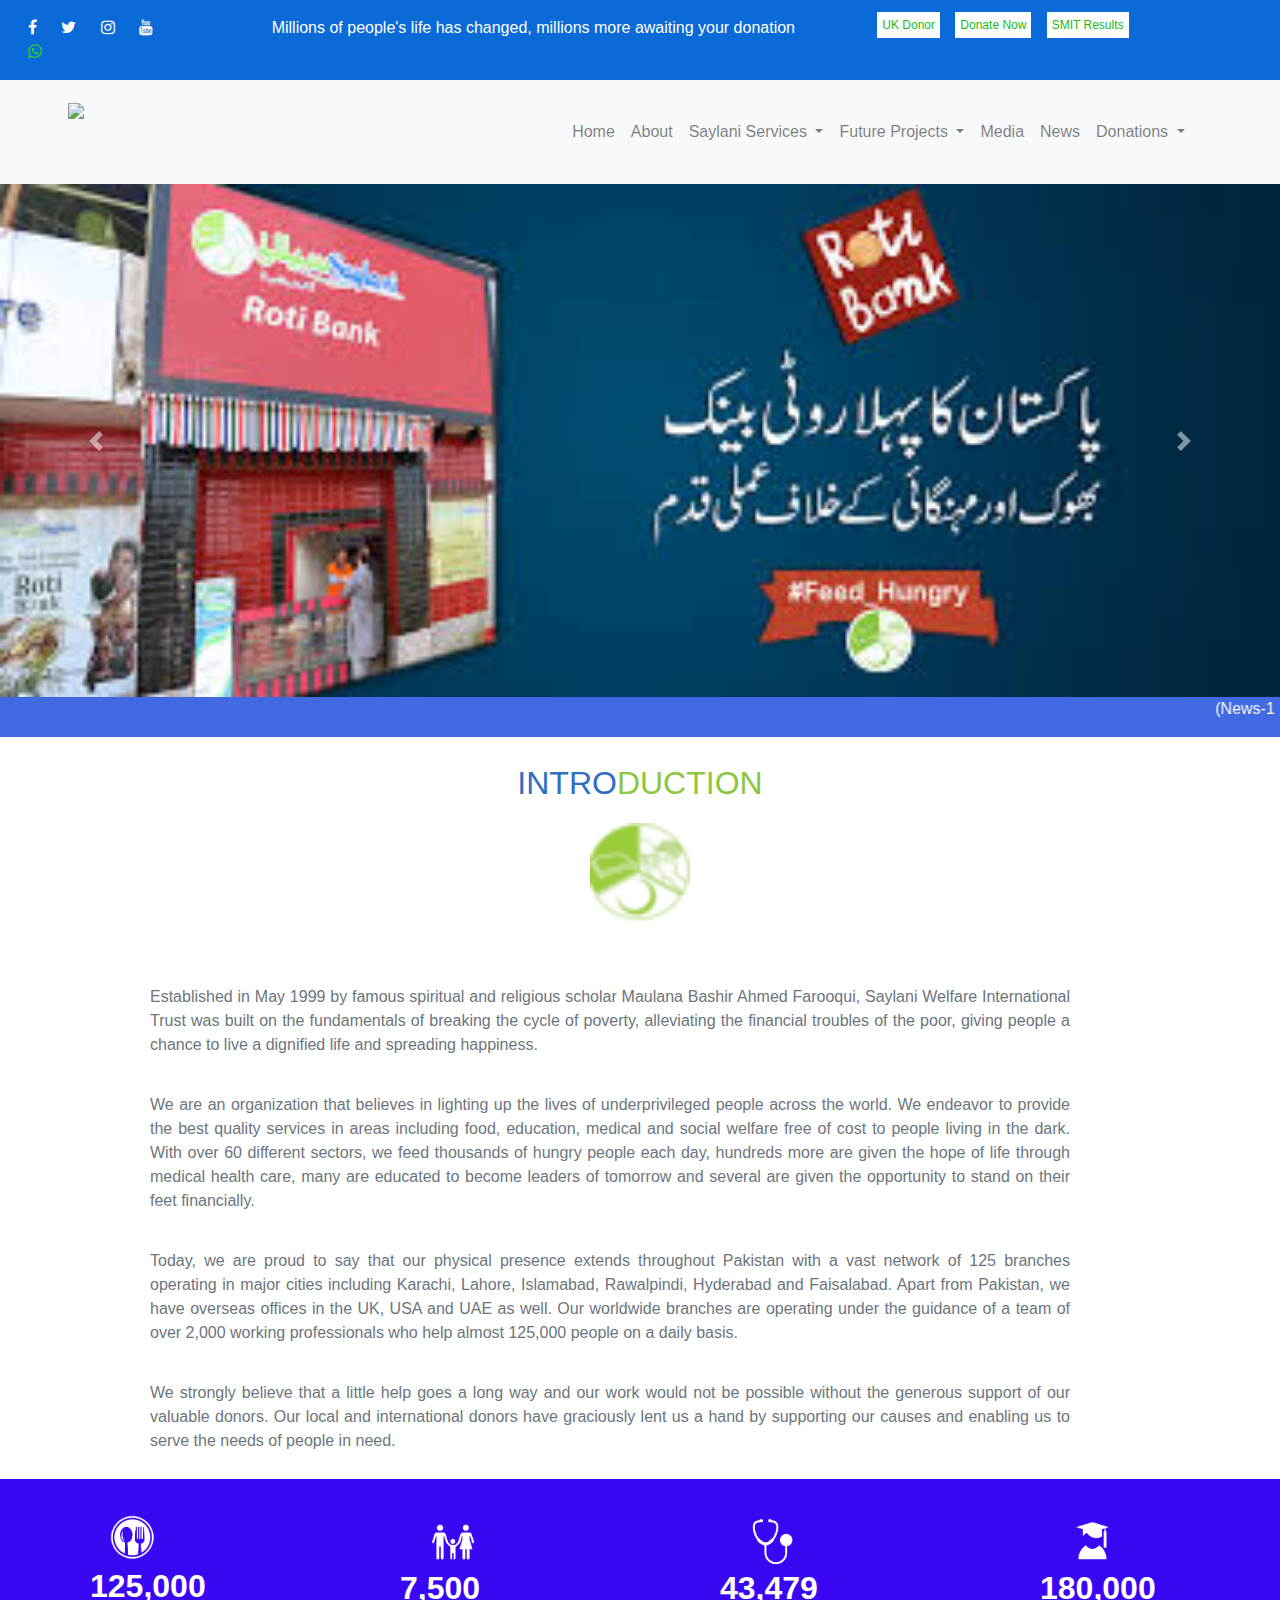
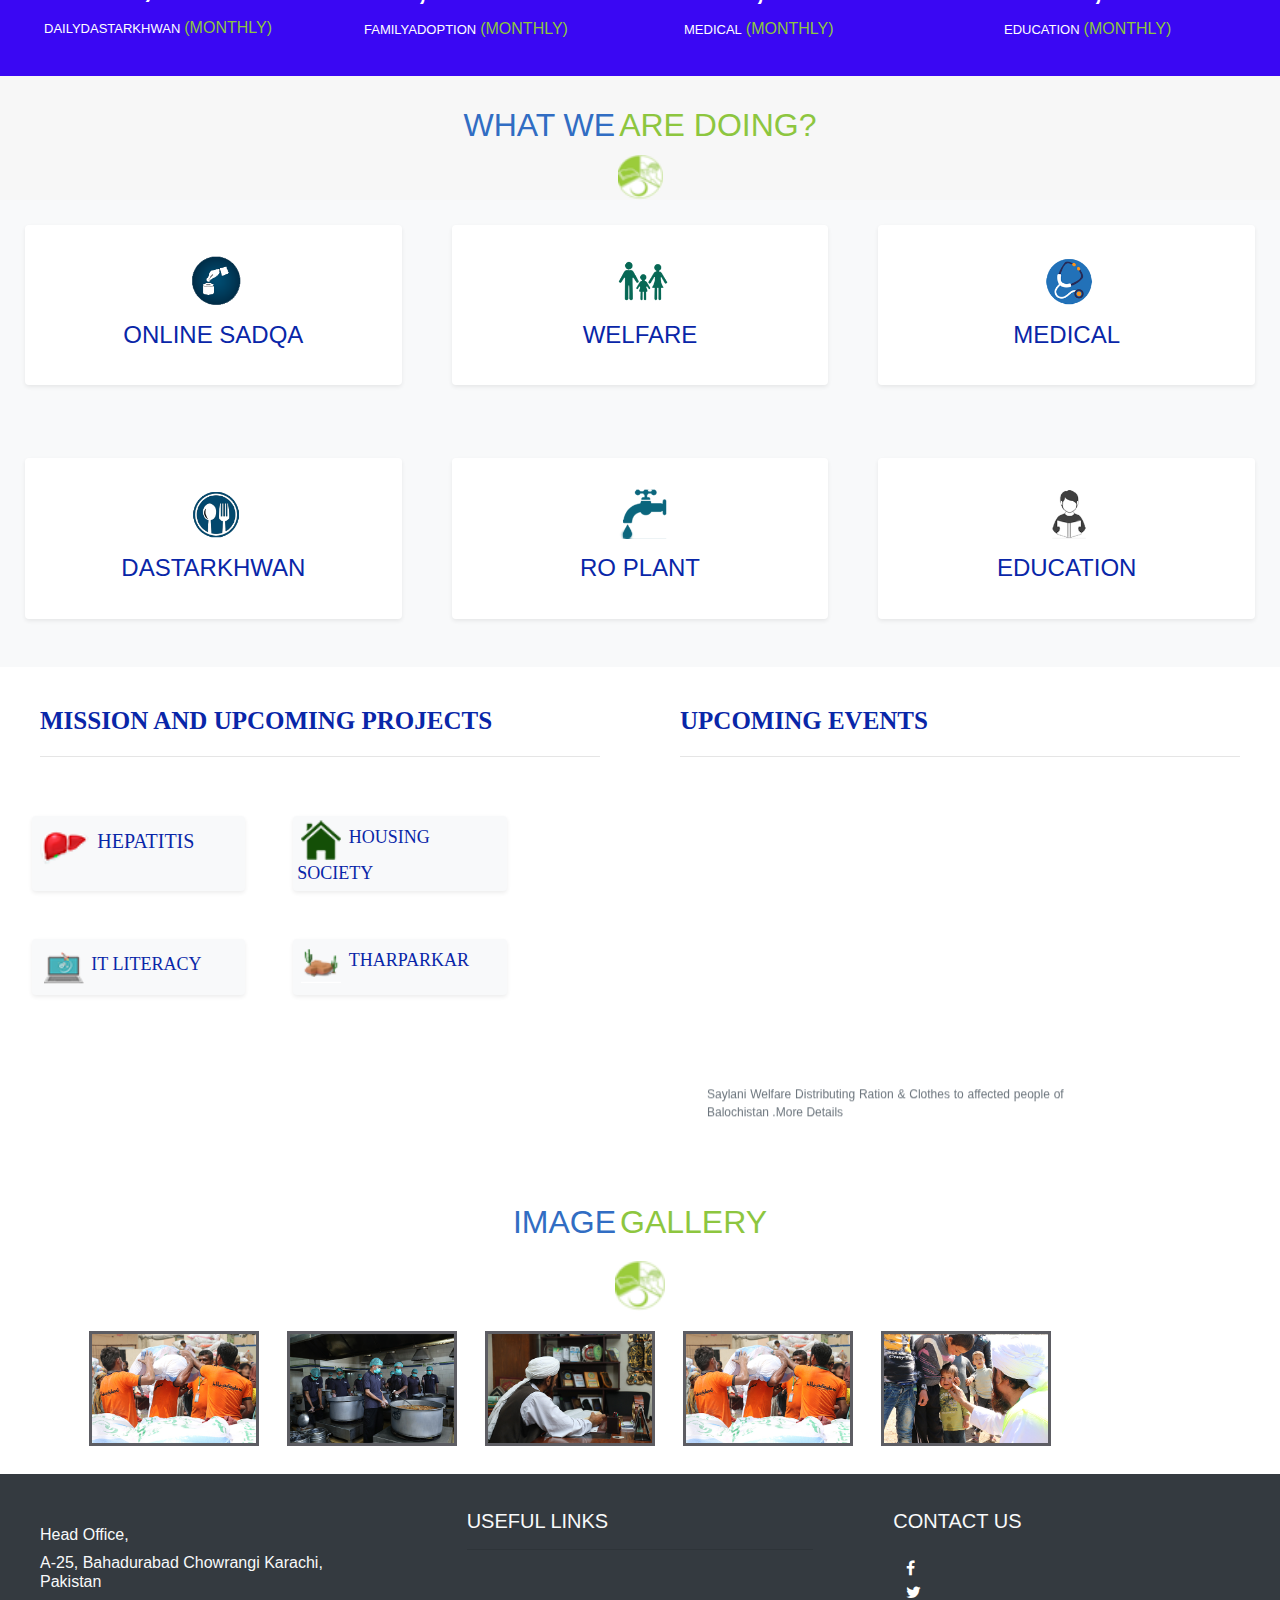
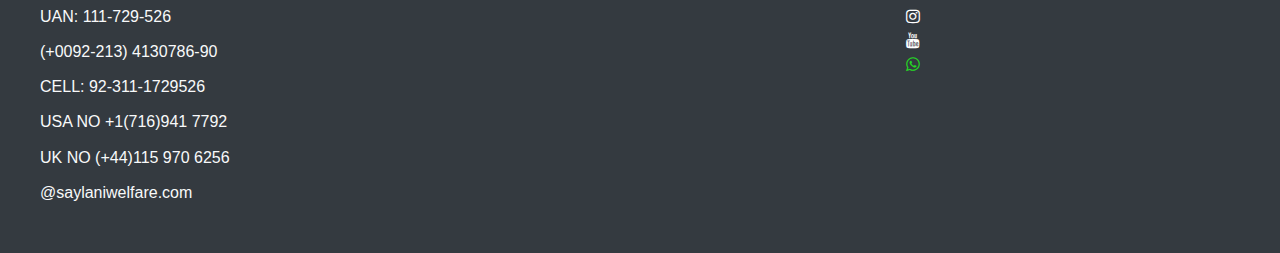
==== index.html @ e779c2aa "Initialized git repo" ====
<!DOCTYPE html>
<html lang="en">
<head>
    <meta charset="UTF-8">
    <meta name="viewport" content="width=device-width, initial-scale=1.0">
    <title>Document</title>
    <link rel="stylesheet" href="style.css">
    <link rel="stylesheet" href="css/font-awesome.min.css">
    <link rel="stylesheet" href="https://stackpath.bootstrapcdn.com/bootstrap/4.4.1/css/bootstrap.min.css" integrity="sha384-Vkoo8x4CGsO3+Hhxv8T/Q5PaXtkKtu6ug5TOeNV6gBiFeWPGFN9MuhOf23Q9Ifjh" crossorigin="anonymous">
</head>
<body>
    <div class="container-fluid">
            <div class="row">
<div class="col-2  p-3">
    <div class="d-inline p-2"><a href="#"><i class="fa fa-facebook" style="color:#fff"></i></a></div>
    <div class="d-inline p-2"><a href="#"><i class="fa fa-twitter"style="color:#fff" ></i></a></div>
        <div class="d-inline p-2"><a href="#"><i class="fa fa-instagram" style="color:#fff"></i></a></div>
            <div class="d-inline p-2"><a href="#"><i class="fa fa-youtube" style="color:#fff"></i></a></div>
                <div class="d-inline p-2"><a href="#"><i class="fa fa-whatsapp" style="color:rgb(36, 216, 36)"></i></a></div>
</div>
<div class="col-6 p-3 ">
    <p >
        Millions of people's life has changed, millions more awaiting your donation
    </p>
</div>
<div class="col-4 p-3 ">
  <div class="d-inline p-1"><a href="#uk" style="color: rgb(24, 185, 24)">UK Donor</a></div>
  <div class="d-inline p-1 "><a href="#donate" style="color:rgb(24, 185, 24)">Donate Now</a></div>
<div class="d-inline p-1 "><a href="#smit" style="color:rgb(24, 185, 24)">SMIT Results</a></div>
</div>
  </div>
    </div>
    <div class="row bg-light p-2">
            <div class="col-5">
                <img src="https://www.saylaniwelfare.com/public_html/images/saylani/Saylani-logo.png" width=200px>
            </div>
<div class= "col-7 p-3 ">
    <nav class="navbar navbar-expand-lg navbar-light bg-light">
        <button class="navbar-toggler" type="button" data-toggle="collapse" data-target="#navbarNavDropdown" aria-controls="navbarNavDropdown" aria-expanded="false" aria-label="Toggle navigation">
          <span class="navbar-toggler-icon"></span>
        </button>
        <div class="collapse navbar-collapse" id="navbarNavDropdown">
          <ul class="navbar-nav">
            <li class="nav-item">
              <a class="nav-link" href="#">Home</a>
            </li>
            <li class="nav-item">
            <a class="nav-link" href="#">About</a>
              </a></li>
              <div class="dropdown-menu" aria-labelledby="navbarDropdownMenuLink">
                <a class="dropdown-item" href="#">Introduction</a>
                <a class="dropdown-item" href="#">Chairman Messages</a>
                <a class="dropdown-item" href="#">Saylani Annual Report</a>
              </div>
            </li>
            <li class="nav-item dropdown">
                <a class="nav-link dropdown-toggle" href="#" id="navbarDropdownMenuLink" data-toggle="dropdown" aria-haspopup="true" aria-expanded="false">
                  Saylani Services
                </a>
                <div class="dropdown-menu" aria-labelledby="navbarDropdownMenuLink">
                  <a class="dropdown-item" href="#">Education</a>
                  <a class="dropdown-item" href="#">Medical</a>
                  <a class="dropdown-item" href="#">Welfare</a>
                  <a class="dropdown-item" href="#">Hajj Application Form</a>
                  <a class="dropdown-item" href="#">Saylani Dastarkhwan</a>
                  <a class="dropdown-item" href="#">Saylani RO plant</a>
                  </div>
              </li>  
            <li class="nav-item dropdown">
              <a class="nav-link dropdown-toggle" href="#" id="navbarDropdownMenuLink" data-toggle="dropdown" aria-haspopup="true" aria-expanded="false">
            Future Projects
              </a>
              <div class="dropdown-menu" aria-labelledby="navbarDropdownMenuLink">
                <a class="dropdown-item" href="#">Saylani University</a>
                <a class="dropdown-item" href="#">Saylani City</a>
              </div>
            </li>
            <li class="nav-item">
                <a class="nav-link" href="#">Media</a>
              </li>
              <li class="nav-item">
                <a class="nav-link" href="#">News</a>
              </li>
              <li class="nav-item dropdown">
                <a class="nav-link dropdown-toggle" href="#" id="navbarDropdownMenuLink" data-toggle="dropdown" aria-haspopup="true" aria-expanded="false">
              Donations
                </a>
                <div class="dropdown-menu" aria-labelledby="navbarDropdownMenuLink">
                  <a class="dropdown-item" href="#">Bank Details</a>
                  <a class="dropdown-item" href="#">Sadqa</a>
                  <a class="dropdown-item" href="#">Aqiqa</a>
                  <a class="dropdown-item" href="#">Other Donations</a>
                  <a class="dropdown-item" href="#">Corona Effecties</a>
                  <a class="dropdown-item" href="#">Ramadan 2020</a>
                  <a class="dropdown-item" href="#">Contact Us</a>
                </div>
              </li>
          </ul>
        </div>
      </nav>
    </div>               
</div>
<div id="carouselExampleControls" class="carousel slide" data-ride="carousel">
    <div class="carousel-inner">
      <div class="carousel-item active">
        <img src="images/images.jpeg" width="100%" class="d-block w-100" alt="...">
      </div>
      <div class="carousel-item">
        <img src="images/slider1.png" width="100%" class="d-block w-100" alt="...">
      </div>
    </div>
    <a class="carousel-control-prev" href="#carouselExampleControls" role="button" data-slide="prev">
      <span class="carousel-control-prev-icon" aria-hidden="true"></span>
      <span class="sr-only">Previous</span>
    </a>
    <a class="carousel-control-next" href="#carouselExampleControls" role="button" data-slide="next">
      <span class="carousel-control-next-icon" aria-hidden="true"></span>
      <span class="sr-only">Next</span>
    </a>
  </div>
  <div>
          <marquee scrollaount="12" onmouseover="this.stop()" onmouseout="this.start()">
<p>
    (News-1 Dated:15-06-2019)  PIAIC Next Phase Admission in Islamabad And Faisalabad" . More Details    (News-2 Dated:15
</p>
          </marquee>
      </div>
      <div class="intro">
        <h2 class="main-title">INTRO<span class="second-color">DUCTION</span></h2>
       <p><img src="images/favicon.png" width="100px" height="100px"></p>
       <div class="w-75">
       <p class="text-justify"> 
       <p class="text-justify text-secondary">Established in May 1999 by famous spiritual and religious scholar Maulana Bashir Ahmed Farooqui, 
            Saylani Welfare International Trust was built on the fundamentals of breaking the cycle of poverty, 
            alleviating the financial troubles of the poor, 
            giving people a chance to live a dignified life and spreading happiness.</p>
            <p class="text-justify text-secondary">
                We are an organization that believes in lighting up the lives of underprivileged people across the world.
                 We endeavor to provide the best quality services in areas including food, education,
                  medical and social welfare free of cost to people living in the dark. With over 60 different sectors, 
                  we feed thousands of hungry people each day, hundreds more are given the hope of life through medical 
                  health care, many are educated to become
                 leaders of tomorrow and several are given the opportunity to stand on their feet financially.
            </p>
            <p class="text-justify text-secondary">
                Today, we are proud to say that our physical presence extends throughout 
                Pakistan with a vast network of 125 branches operating in major cities including Karachi, 
                Lahore, Islamabad, Rawalpindi, Hyderabad and Faisalabad. Apart from Pakistan, we have overseas 
                offices in the UK, USA and UAE as well. Our worldwide branches are operating under the guidance of a 
                team of over 2,000 working professionals who help almost 125,000 people on a daily basis.
            </p>
            <p class="text-justify text-secondary">
                We strongly believe that a little help goes a long way and our work would not be possible without
                 the generous support of our valuable donors. Our local and international 
                donors have graciously lent us a hand by supporting our causes and enabling us
                 to serve the needs of people in need.
            </p>
        </div>
        <div class="container-fluid" style="background-color: rgb(58, 7, 243)">
            <div class="row align-items-center">
                <div class="col">
                    <div class="pic"><img src="images/icon_food_png.png" width=45px></div>
                    <div class="pad"><h2 style="color:#fff"><b>125,000</b></h2></div>
                    <div class="par"><p class="main-title d-inline" style="color:#fff">DAILYDASTARKHWAN</p><span class="second-color"><h5 class="d-inline"></h5>(MONTHLY)</span></h5></div>
                  </div>
                <div class="col ">
                  <div class="picc"><img src="images/icon_family_png.png" width=45px></div>
                  <div class="padd"><h2 style="color:#fff"><b>7,500</b></h2></div>
                  <div class="parr"><p class="main-title d-inline" style="color:#fff">FAMILYADOPTION</p><span class="second-color"><h5 class="d-inline"></h5>(MONTHLY)</span></h5></div>
                </div>
                <div class="col ">
                    <div class="picc"><img src="images/icon_medical_png.png" width=45px></div>
                    <div class="padd"><h2 style="color:#fff"><b>43,479</b></h2></div>
                    <div class="parr"><p class="main-title d-inline" style="color:#fff">MEDICAL</p><span class="second-color"><h5 class="d-inline"></h5>(MONTHLY)</span></h5></div>
                  </div>
                  <div class="col ">
                    <div class="picc"><img src="images/icon_education_png.png" width=45px></div>
                    <div class="padd"><h2 style="color:#fff"><b>180,000</b></h2></div>
                    <div class="parr"><p class="main-title d-inline" style="color:#fff">EDUCATION</p><span class="second-color"><h5 class="d-inline"></h5>(MONTHLY)</span></div>
                  </div>
                   </div>  </div>
        <div class="doing" style="text-align: center">
           <div class="tax"> <h2 class="main-title d-inline">WHAT WE</h2><span class="second-color"><h2 class="d-inline">ARE DOING?</span></h2></div>
         <div><img src="images/favicon (1).png" width="45px"></div>
        </div>
        <div class="container-fluid bg-light">
          <div class="row">
            <div class="col shadow-sm p-3 mb-5 bg-white rounded">
<div class="imeg">
  <img src="images/onlinesadqah.png" width=50px>
</div>
<div class="tex" style="font-family: Times, 'Times New Roman', serif; text-align: center; color:rgb(9, 38, 168)">
  <h4>ONLINE SADQA</h4>
</div>
         </div>
            <div class="col shadow-sm p-3 mb-5 bg-white rounded">
              <div class="imeg">
                <img src="images/welfare.png" width=50px>
              </div>
            <div class="tex" style="font-family: Times, 'Times New Roman',serif; text-align: center;color: rgb(9, 38, 168);"><h4>WELFARE</h4></div>
          </div>
            <div class="col shadow-sm p-3 mb-5 bg-white rounded">
              <div class="imeg">
                <img src="images/medical.png" width=50px>
              </div>
              <div class="tex"class="tex" style="font-family: Times, 'Times New Roman',serif; text-align: center;color: rgb(9, 38, 168);"><h4>MEDICAL</h4></div>
            </div>
            <div class="w-100"></div>
            <div class="col shadow-sm p-3 mb-5 bg-white rounded">
              <div class="imeg">
                <img src="images/Dastarkhwan.png" width=50px>
              </div>
            <div class="tex" style="font-family: Times, 'Times New Roman',serif; text-align: center;color: rgb(9, 38, 168);"><h4>DASTARKHWAN</h4></div>
            </div>
            <div class="col shadow-sm p-3 mb-5 bg-white rounded">
              <div class="imeg">
                <img src="images/ROPLANT.png" width=50px>
              </div>
            <div class="tex" style="font-family: Times, 'Times New Roman',serif; text-align: center;color: rgb(9, 38, 168);"><h4>RO PLANT</h4></div>
            </div>
            <div class="col shadow-sm p-3 mb-5 bg-white rounded">
              <div class="imeg">
                <img src="images/education.2.png" width=50px>
              </div>
            <div class="tex" style="font-family: Times, 'Times New Roman',serif; text-align: center;color: rgb(9, 38, 168);"><h4>EDUCATION</h4></div>
            </div>
          </div>
        </div>
        <div class="container-fluid bg-white">
          <div class="row">
            <div class="col w-75">
           <div class="mission"><p  style="color:rgb(9, 38, 168); font-family:'Times New Roman', Times, serif; font-size:25px; font-weight:bold">MISSION AND UPCOMING PROJECTS<hr style="color: rgb(238, 238, 245) ;"></p></div>
            </div>
            <div class="col w-25">
              <div class="mission"><p  style="color:rgb(9, 38, 168); font-family:'Times New Roman', Times, serif; font-size:25px; font-weight:bold">UPCOMING EVENTS</p><hr style="color: rgb(238, 238, 245) ;"></div>
            </div>
            </div>
          </div>
          <div class="container-fluid bg-white ">
            <div class="row">
              <div class="col-6 m-2 bg-white d-inline">
                <div class="row">
                  <div class="col-4 shadow-sm p-1 mb-5 mx-4 w-50 bg-light rounded d-inline">
                    <div class="pict d-inline" ><img src="images/Hepatitis.png" width="50px"></div>
              <p class="tac d-inline" style="color:rgb(9, 38, 168); font-family:'Times New Roman', Times, serif; font-size:20px; padding-right: 20px;">HEPATITIS</p>
            </div>
                
                  <div class="col-4 shadow-sm  p-1 mb-5 mx-4 w-50 bg-light rounded d-inline">
                    <div class="pict d-inline " ><img src="images/housing.png" width="40px"></div>
              <p class="tac d-inline" style="color:rgb(9, 38, 168); font-family:'Times New Roman', Times, serif; font-size:18px;padding-top:50px; ">HOUSING SOCIETY</p>
            </div>
                  <div class="w-100"></div>
                  <div class="col-4 shadow-sm  p-2 mb-5 mx-4 w-50 bg-light rounded d-inline">
                    <div class="pict d-inline " ><img src="images/IT.png" width="40px"></div>
              <p class="tac d-inline" style="color:rgb(9, 38, 168); font-family:'Times New Roman', Times, serif; font-size:18px;padding-top:12px; ">IT LITERACY</p>
            </div>
                  <div class="col-4 shadow-sm  p-1 mb-5 mx-4 w-50 bg-light rounded d-inline">
                    <div class="pict d-inline " ><img src="images/tharparkar.png" width="40px"></div>
              <p class="tac d-inline" style="color:rgb(9, 38, 168); font-family:'Times New Roman', Times, serif; font-size:18px;padding-top:10px; ">THARPARKAR</p>
            </div>
          </div>
                </div>
              
              <div class="col-4 m-2 mx-3 bg-white d-inline">
                <marquee scrollaount="2" onmouseover="this.stop()" onmouseout="this.start()" direction="up" style="background-color:white; color: rgb(107, 107, 112)">
                  <p class="text-justify text-secondary">
                    Saylani Welfare Distributing Ration & Clothes to affected people of Balochistan .More Details
                  </p>
                  <p class="text-justify text-secondary">
                    Entry Test Accouncement (Graphic Designing & Video Editing/Animation Course) On Sunday 3rd March 2019 @ 
                    11:00Am Vanue: 4rh Floor, Saylani Welfare International Trust 
                    HeadOffice Bahadurabad .More Details
                  </p>
                  <p class="text-justify text-secondary" >
                  
                    Dr Jamil Ahmed (Additional Inspector General of Police) & Atiqmir Visit Saylani Welfare International Trust,
                     Saylani Mass I.T. Training .More Details
                  </p>
                  <p class="text-justify text-secondary">
                    PIAIC Entrance Exam Merit Ranking List Announced.More Details
                  </p>
                            </marquee>
              </div>
            </div>
          </div>
          
          <div class="intro"style="text-align:center; margin-top:50px" >
            <h2 class="main-title d-inline">IMAGE</h2><span class="second-color "><h2 class="d-inline">GALLERY</h2></span></div>
            <p><img src="images/favicon.png" width="50px" height="50px" style="margin-top: 20px;"></p>
            <div class="container">
              <div class="row">
                <div class="col-2 m-1">
                  <img src="images/rashan2 (1).jpg" width="170px" style="border:  rgb(93, 93, 99) solid;">
                </div>
                <div class="col-2 m-1">
                  <img src="images/food (1).jpg" width="170px" style="border:  rgb(93, 93, 99) solid;">
                </div>
                <div class="col-2 m-1">
                  <img src="images/hazrat.jpg" width="170px" style="border:  rgb(93, 93, 99) solid;">
                </div>
                <div class="col-2 m-1">
                  <img src="images/rashan2 (1).jpg" width="170px" style="border:  rgb(93, 93, 99) solid;">
                </div>
                <div class="col-2 m-1">
                  <img src="images/hazrat2.jpg" width="170px" style="border:  rgb(93, 93, 99) solid;">
                </div>
              </div>
            </div>
            <div class="container-fluid mt-4 bg-dark">
              <div class="row">
                <div class="col text-light" style="font-size: 10px;">
                  <p>
                    <h6>Head Office,</h6>
                  <h6> A-25, Bahadurabad Chowrangi Karachi, Pakistan</h6>
                    
                  <p><h6>  UAN: 111-729-526</h6></p> 
                  <p><h6>(+0092-213) 4130786-90</h6> </p>
                  <p><h6>CELL: 92-311-1729526</h6> </p>
                   <p><h6> USA NO +1(716)941 7792</h6></p> 
                  <p><h6>UK NO (+44)115 970 6256</h6> </p>  
                  <p><h6>@saylaniwelfare.com</h6></p>
                  </p>



                </div>
                <div class="col text-light">
                 <h5>USEFUL LINKS<hr style="color:rgb(253, 253, 253);"></h5> 
                </div>
                <div class="col text-light">
                  <h5>CONTACT US</h5>
                  <div class="row">
                    <div class="col-2  p-3 ">
                        <div class="d-inline p-2"><a href="#"><i class="fa fa-facebook" style="color:#fff;"></i></a></div>
                        <div class="d-inline p-2"><a href="#"><i class="fa fa-twitter"style="color:#fff" ></i></a></div>
                            <div class="d-inline p-2"><a href="#"><i class="fa fa-instagram" style="color:#fff"></i></a></div>
                                <div class="d-inline p-2"><a href="#"><i class="fa fa-youtube" style="color:#fff"></i></a></div>
                                    <div class="d-inline p-2"><a href="#"><i class="fa fa-whatsapp" style="color:rgb(36, 216, 36)"></i></a></div>
                    </div>
                </div>
              </div>

            </div>












            <!-- <div class="row">
              <div class="col">
            <div class="row">
            <div class=" col-3 shadow-none p-1 mx-1 bg-light rounded">
              <div class="pict d-inline" ><img src="images/Hepatitis.png" width="50px"></div>
              <p class="tac d-inline" style="color:rgb(9, 38, 168); font-family:'Times New Roman', Times, serif; font-size:20px;">HEPATITIS</p>
            </div>
              <div class="col-3 shadow-none p-1 mx-1 bg-light rounded ">
                <div class="pict d-inline" ><img src="images/Hepatitis.png" width="50px"></div>
              <p class="tac d-inline" style="color:rgb(9, 38, 168); font-family:'Times New Roman', Times, serif; font-size:20px;">HEPATITIS</p>
            </div>
              </div>
              <div class="w-100">
              </div>
              <div class="col-3 shadow-none p-1 mx-2 bg-light rounded">
                <div class="pict d-inline" ><img src="images/Hepatitis.png" width="50px"></div>
              <p class="tac d-inline" style="color:rgb(9, 38, 168); font-family:'Times New Roman', Times, serif; font-size:20px;">HEPATITIS</p>
            </div>
              </div>
              <div class="col-3 shadow-none p-1 mx-2 bg-light rounded">
                <div class="pict d-inline" ><img src="images/Hepatitis.png" width="50px"></div>
              <p class="tac d-inline" style="color:rgb(9, 38, 168); font-family:'Times New Roman', Times, serif; font-size:20px;">HEPATITIS</p>
            </div>
              </div>
            </div>
            <div class="col bg-succes">2 of 2</div>
            </div> -->
          
    <script src="https://code.jquery.com/jquery-3.4.1.slim.min.js" integrity="sha384-J6qa4849blE2+poT4WnyKhv5vZF5SrPo0iEjwBvKU7imGFAV0wwj1yYfoRSJoZ+n" crossorigin="anonymous"></script>
<script src="https://cdn.jsdelivr.net/npm/popper.js@1.16.0/dist/umd/popper.min.js" integrity="sha384-Q6E9RHvbIyZFJoft+2mJbHaEWldlvI9IOYy5n3zV9zzTtmI3UksdQRVvoxMfooAo" crossorigin="anonymous"></script>
<script src="https://stackpath.bootstrapcdn.com/bootstrap/4.4.1/js/bootstrap.min.js" integrity="sha384-wfSDF2E50Y2D1uUdj0O3uMBJnjuUD4Ih7YwaYd1iqfktj0Uod8GCExl3Og8ifwB6" crossorigin="anonymous"></script>
</body>
</html>
---- style.css ----
*{
    margin:0;
    padding:0;
    font-family: sans-serif;
}
.container-fluid{
    background-color: rgb(10, 106, 216);
}
.d-inline{
    margin-left: 4px;
}
.d-inline:hover{
   background-color:rgb(16, 76, 165);

}
.col-6 p{
    text-align:center;
    color:#fff;
}
.col-4 a{
    background-color: #fff;
    padding:6px 5px 6px 5px;

}
.col-4{
    font-size: 12px;
}
 .col-5 img{
     margin-top:15px;
 margin-left: 60px;
}
.col-7 ul li a:hover{
    background-color: rgb(10, 106, 216);
    border-radius: 15px;
    color: #fff;
}
.carousel-item img{
    width:100%;
    height:10%;
}
marquee{
    background-color: #4169e1;
    color:#fff;
}
h2.main-title{
    text-align: center;
    color:#316dc3;
    margin: 20px 0;
}
.second-color{
    color:#8dc63f;
}
.intro p{
    text-align: center;
}
.text-justify{
    padding:10px 20px 10px 20px; 
}
.w-75{
    margin-left: 130px;
}
.col{
    padding:10px 15px 10px 15px;
    margin:25px;
}
.pic{
    margin-left:70px;
}
.pad{
    margin-left:50px;
    margin-top:7px;
}
.par p{
    font-size:13px;
}
col{
    padding:10px 15px 10px 15px;
    width:20%
}
.parr p{
    font-size:13px;
}
.picc{
   margin-left:70px;
   margin-top:5px;
}
.padd{
    margin-left:50px;
    margin-top:5px;
}
.col{
    padding:10px 15px 10px 15px;
    
}
.parr p{
    font-size:13px;
}
.picc{
   margin-left:70px;
   margin-top:5px;
}
.padd{
    margin-left:40px;
    margin-top:5px;
}
.col{
    width:20%;
}
.doing{
    background-color:#f7f7f7;
}
.tax{
    padding-top:30px;
}
.doing img{
    text-align: center;
    margin-top: 10px;
}
.imeg img{
    margin-left: 150px;
    margin-top: 15px;
}
.tex{
    margin-top: 15px;
    margin-bottom:20px;
}
.mission p{
    text-align:left ;
}
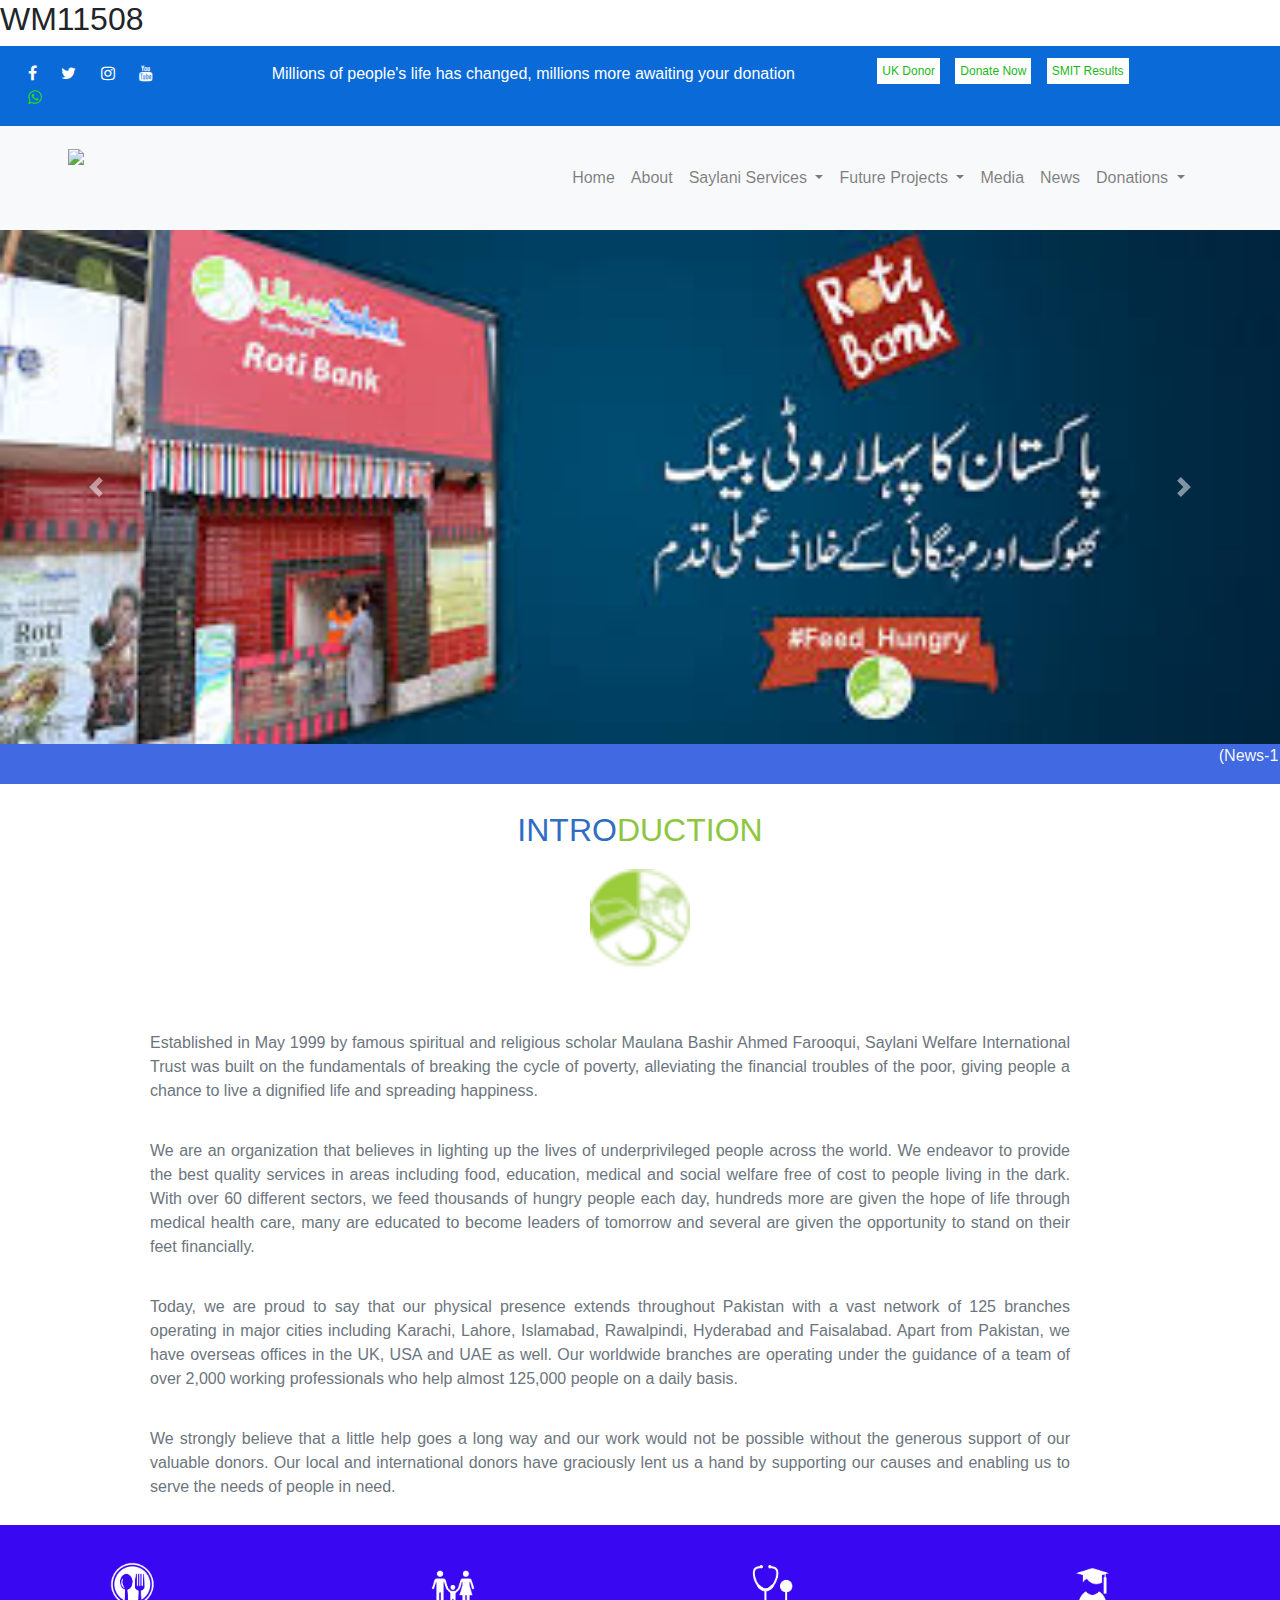
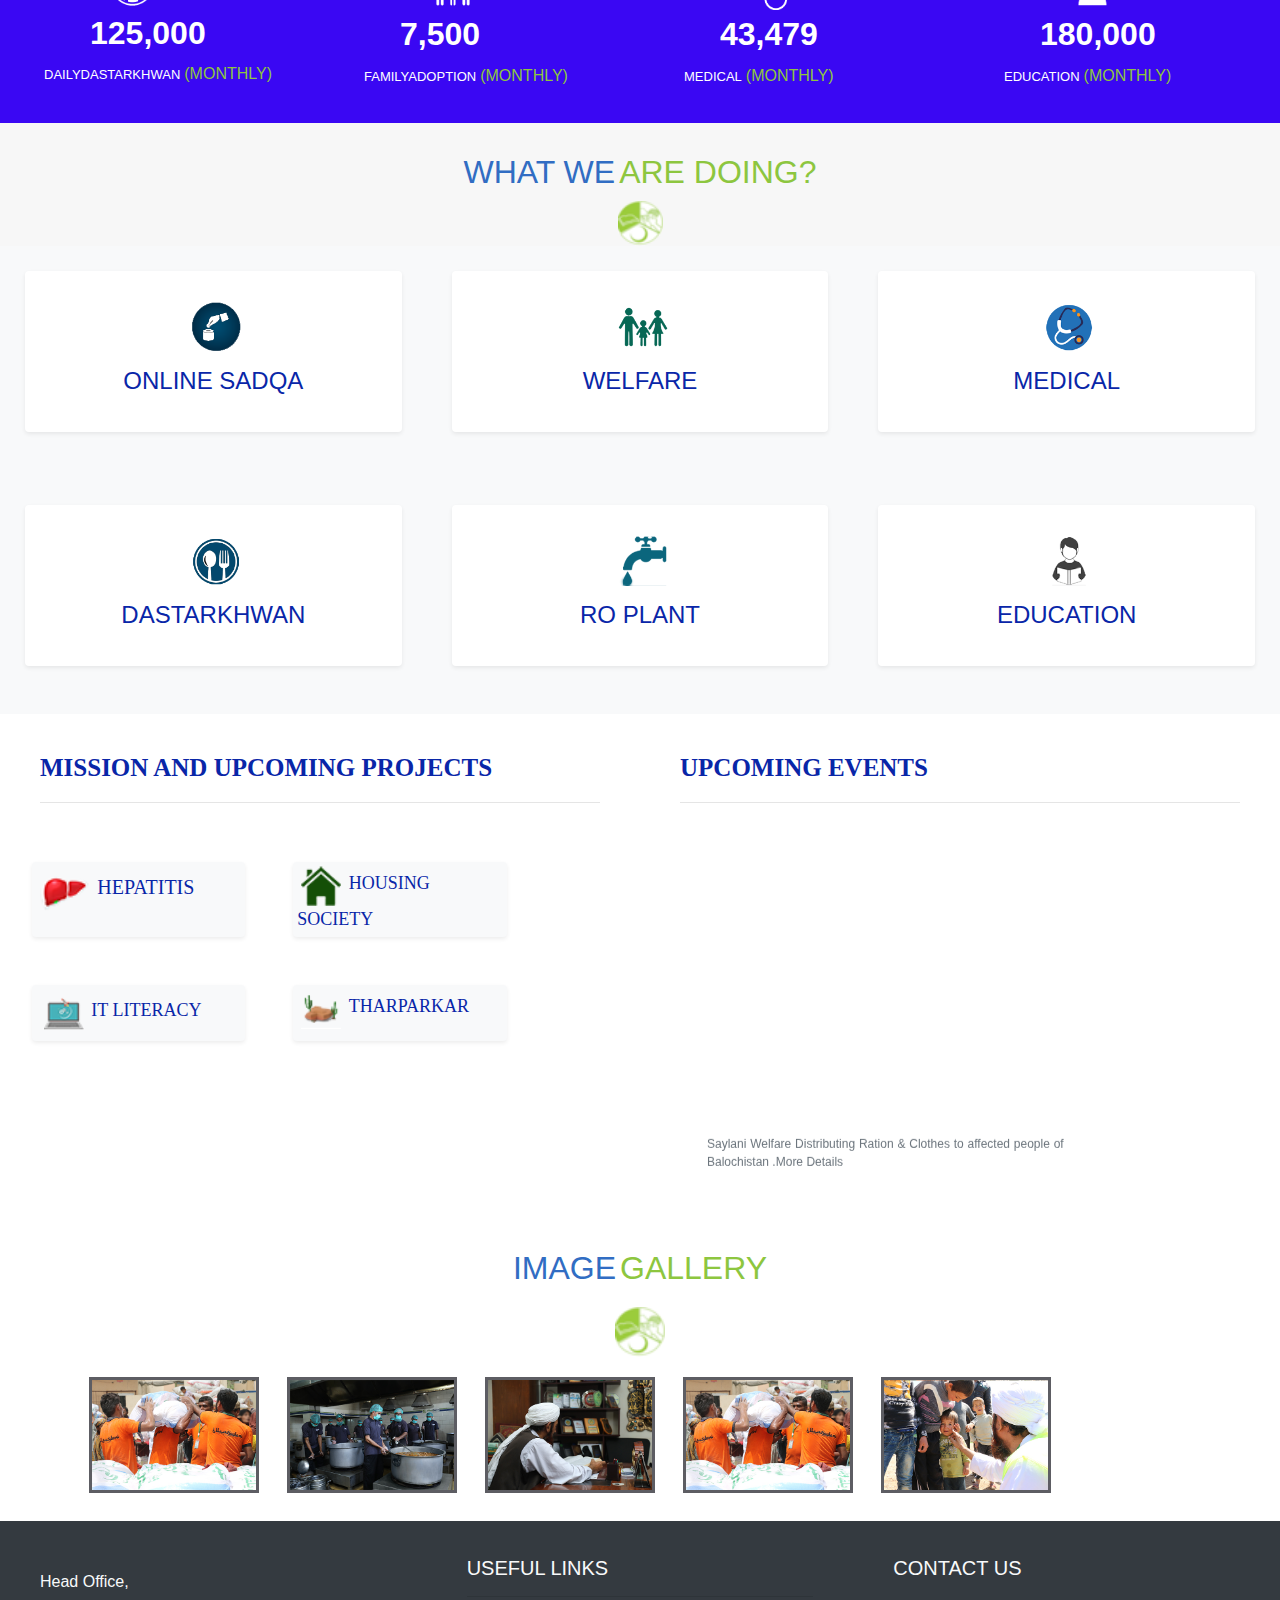
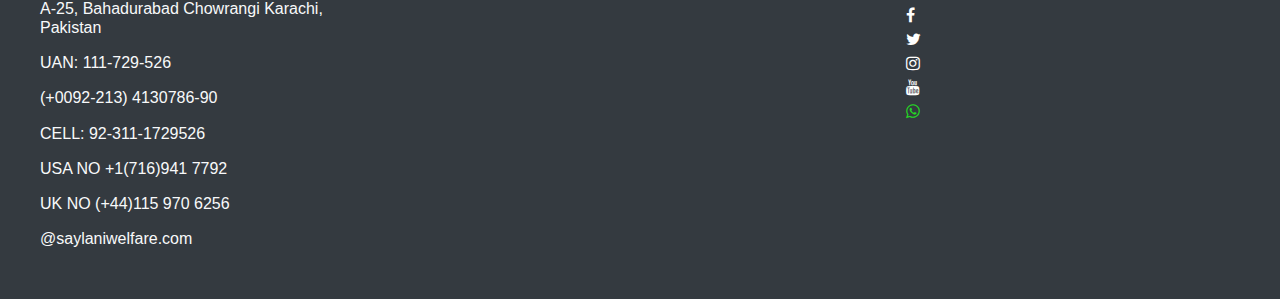
==== commit 1d5c6588: "Roll no added into index.html" ====
--- a/index.html
+++ b/index.html
@@ -9,6 +9,7 @@
     <link rel="stylesheet" href="https://stackpath.bootstrapcdn.com/bootstrap/4.4.1/css/bootstrap.min.css" integrity="sha384-Vkoo8x4CGsO3+Hhxv8T/Q5PaXtkKtu6ug5TOeNV6gBiFeWPGFN9MuhOf23Q9Ifjh" crossorigin="anonymous">
 </head>
 <body>
+  <h2>WM11508</h2>
     <div class="container-fluid">
             <div class="row">
 <div class="col-2  p-3">
